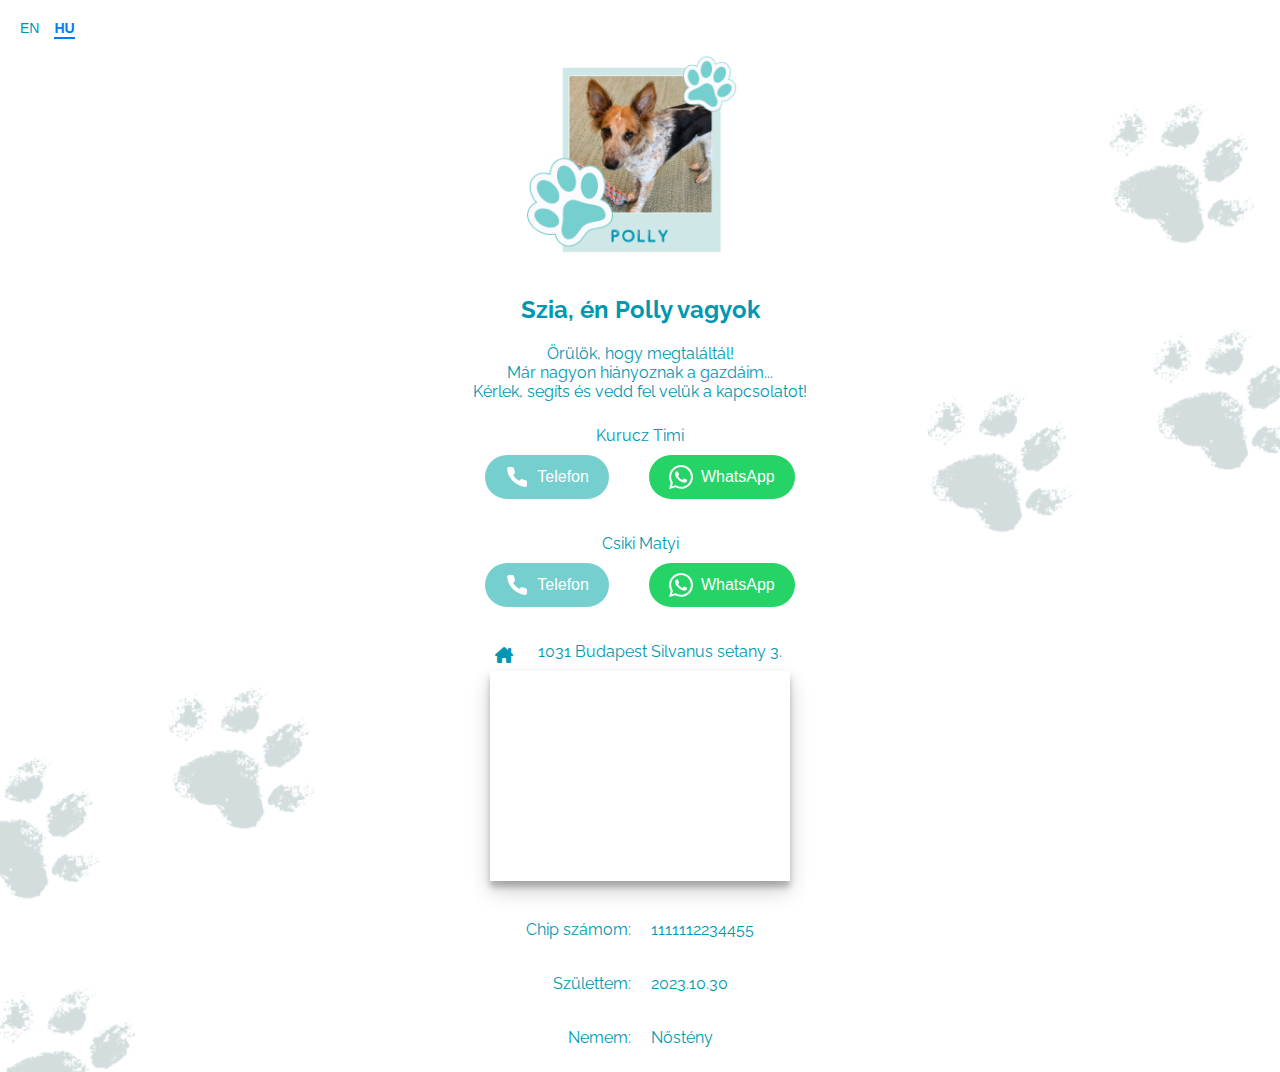
==== index.html @ 468051af "Added Polly" ====
<!DOCTYPE html>
<html lang="hu">
<head>
    <meta charset="UTF-8"/>
    <meta http-equiv="X-UA-Compatible" content="IE=edge"/>
    <link rel="stylesheet" href="https://cdnjs.cloudflare.com/ajax/libs/font-awesome/6.4.0/css/all.min.css">
    <meta name="viewport" content="width=device-width, initial-scale=1.0"/>
    <meta name="format-detection" content="telephone=no"/>
    <title>Kutymutyok</title>
    <link rel="icon" type="image/x-icon" href="images/paw.png">
    <link rel="stylesheet" href="style.css"/>
    <script src="app.js" defer></script>
</head>
<body>
    <div class="language-selector">
        <span id="enLang" class="language-option" onclick="setLanguage('en')">En</span>
        <span id="huLang" class="language-option active" onclick="setLanguage('hu')">Hu</span>
    </div>
    <div class="photo-container">
        <img class="photo" src="images/polly.png" alt="Polly">
    </div>
    <div class="text">
        <h2 data-en="Hi, it's Polly" data-hu="Szia, én Polly vagyok">Szia, én Polly vagyok</h2>
        <div data-en="I'm glad you found me" data-hu="Örülök, hogy megtaláltál!">Örülök, hogy megtaláltál!</div>
        <div data-en="I miss my owners very much..." data-hu="Már nagyon hiányoznak a gazdáim...">Már nagyon hiányoznak a gazdáim...</div>
        <div data-en="Please help me and contact them" data-hu="Kérlek, segíts és vedd fel velük a kapcsolatot!">Kérlek, segíts és vedd fel velük a kapcsolatot!</div>
    </div>
    <div class="info">
        <div class="mum">
            <div class="name" data-en="Mum (Timi Kurucz)" data-hu="Kurucz Timi">Kurucz Timi</div>
            <div class="details">
                <a aria-label="Call now" class="phone-button" href="tel:+36202132177" target="_blank"
                   rel="noopener noreferrer">
                    <svg class="whatsapp-icon" xmlns="http://www.w3.org/2000/svg" viewBox="0 0 24 24" fill="white">
                        <path d="M22 16.92v3a2 2 0 0 1-2.18 2 19.79 19.79 0 0 1-8.63-3.07 19.5 19.5 0 0 1-6-6 19.79 19.79 0 0 1-3.07-8.67A2 2 0 0 1 4.11 2h3a2 2 0 0 1 2 1.72 12.84 12.84 0 0 0 .7 2.81 2 2 0 0 1-.45 2.11L8.09 9.91a16 16 0 0 0 6 6l1.27-1.27a2 2 0 0 1 2.11-.45 12.84 12.84 0 0 0 2.81.7A2 2 0 0 1 22 16.92z"></path>
                    </svg>
                    <div data-en="Phone" data-hu="Telefon">Telefon</div>
                </a>

                <a href="https://wa.me/36202132177" class="whatsapp-button" target="_blank"
                   rel="noopener noreferrer" aria-label="Contact on WhatsApp">
                    <svg class="whatsapp-icon" xmlns="http://www.w3.org/2000/svg" viewBox="0 0 24 24" fill="white">
                        <path d="M17.472 14.382c-.297-.149-1.758-.867-2.03-.967-.273-.099-.471-.148-.67.15-.197.297-.767.966-.94 1.164-.173.199-.347.223-.644.075-.297-.15-1.255-.463-2.39-1.475-.883-.788-1.48-1.761-1.653-2.059-.173-.297-.018-.458.13-.606.134-.133.298-.347.446-.52.149-.174.198-.298.298-.497.099-.198.05-.371-.025-.52-.075-.149-.669-1.612-.916-2.207-.242-.579-.487-.5-.669-.51-.173-.008-.371-.01-.57-.01-.198 0-.52.074-.792.372-.272.297-1.04 1.016-1.04 2.479 0 1.462 1.065 2.875 1.213 3.074.149.198 2.096 3.2 5.077 4.487.709.306 1.262.489 1.694.625.712.227 1.36.195 1.871.118.571-.085 1.758-.719 2.006-1.413.248-.694.248-1.289.173-1.413-.074-.124-.272-.198-.57-.347m-5.421 7.403h-.004a9.87 9.87 0 01-5.031-1.378l-.361-.214-3.741.982.998-3.648-.235-.374a9.86 9.86 0 01-1.51-5.26c.001-5.45 4.436-9.884 9.888-9.884 2.64 0 5.122 1.03 6.988 2.898a9.825 9.825 0 012.893 6.994c-.003 5.45-4.437 9.884-9.885 9.884m8.413-18.297A11.815 11.815 0 0012.05 0C5.495 0 .16 5.335.157 11.892c0 2.096.547 4.142 1.588 5.945L.057 24l6.305-1.654a11.882 11.882 0 005.683 1.448h.005c6.554 0 11.89-5.335 11.893-11.893a11.821 11.821 0 00-3.48-8.413z"/>
                    </svg>
                    WhatsApp
                </a>
            </div>
        </div>

        <div class="dad">
            <div class="name" data-en="Dad (Matyi Csiki)" data-hu="Csiki Matyi">Csiki Matyi</div>
            <div class="details">
                <a aria-label="Call now" class="phone-button" href="tel:+36706266549" target="_blank"
                   rel="noopener noreferrer">
                    <svg class="phone-icon" xmlns="http://www.w3.org/2000/svg" viewBox="0 0 24 24" fill="white">
                        <path d="M22 16.92v3a2 2 0 0 1-2.18 2 19.79 19.79 0 0 1-8.63-3.07 19.5 19.5 0 0 1-6-6 19.79 19.79 0 0 1-3.07-8.67A2 2 0 0 1 4.11 2h3a2 2 0 0 1 2 1.72 12.84 12.84 0 0 0 .7 2.81 2 2 0 0 1-.45 2.11L8.09 9.91a16 16 0 0 0 6 6l1.27-1.27a2 2 0 0 1 2.11-.45 12.84 12.84 0 0 0 2.81.7A2 2 0 0 1 22 16.92z"></path>
                    </svg>
                    <div data-en="Phone" data-hu="Telefon">Telefon</div>
                </a>

                <a href="https://wa.me/36706266549" class="whatsapp-button" target="_blank"
                   rel="noopener noreferrer" aria-label="Contact on WhatsApp">
                    <svg class="whatsapp-icon" xmlns="http://www.w3.org/2000/svg" viewBox="0 0 24 24" fill="white">
                        <path d="M17.472 14.382c-.297-.149-1.758-.867-2.03-.967-.273-.099-.471-.148-.67.15-.197.297-.767.966-.94 1.164-.173.199-.347.223-.644.075-.297-.15-1.255-.463-2.39-1.475-.883-.788-1.48-1.761-1.653-2.059-.173-.297-.018-.458.13-.606.134-.133.298-.347.446-.52.149-.174.198-.298.298-.497.099-.198.05-.371-.025-.52-.075-.149-.669-1.612-.916-2.207-.242-.579-.487-.5-.669-.51-.173-.008-.371-.01-.57-.01-.198 0-.52.074-.792.372-.272.297-1.04 1.016-1.04 2.479 0 1.462 1.065 2.875 1.213 3.074.149.198 2.096 3.2 5.077 4.487.709.306 1.262.489 1.694.625.712.227 1.36.195 1.871.118.571-.085 1.758-.719 2.006-1.413.248-.694.248-1.289.173-1.413-.074-.124-.272-.198-.57-.347m-5.421 7.403h-.004a9.87 9.87 0 01-5.031-1.378l-.361-.214-3.741.982.998-3.648-.235-.374a9.86 9.86 0 01-1.51-5.26c.001-5.45 4.436-9.884 9.888-9.884 2.64 0 5.122 1.03 6.988 2.898a9.825 9.825 0 012.893 6.994c-.003 5.45-4.437 9.884-9.885 9.884m8.413-18.297A11.815 11.815 0 0012.05 0C5.495 0 .16 5.335.157 11.892c0 2.096.547 4.142 1.588 5.945L.057 24l6.305-1.654a11.882 11.882 0 005.683 1.448h.005c6.554 0 11.89-5.335 11.893-11.893a11.821 11.821 0 00-3.48-8.413z"/>
                    </svg>
                    WhatsApp
                </a>
            </div>
        </div>

        <div>
            <div class="home">
                <div class="icon"><i class="fa-solid fa-house-chimney"></i></div>
                <div class="data">
                    <div class="address">1031 Budapest Silvanus setany 3.</div>
                </div>
            </div>
            <div class="map">
                <iframe src="https://www.google.com/maps/embed?pb=!1m18!1m12!1m3!1d2691.945833214563!2d19.05136589077845!3d47.568842316299545!2m3!1f0!2f0!3f0!3m2!1i1024!2i768!4f13.1!3m3!1m2!1s0x4741d9854548e9d3%3A0xff90c0992d99b888!2sBudapest%2C%20Silvanus%20stny.%203%2C%201031!5e0!3m2!1sen!2shu!4v1724796845350!5m2!1sen!2shu"
                        width="400" height="300" style="border:0;" allowfullscreen="" loading="lazy"
                        referrerpolicy="no-referrer-when-downgrade"></iframe>
            </div>
        </div>

        <div class="detail">
            <div data-en="My chip number:" data-hu="Chip számom:">Chip számom:</div>
            <div>1111112234455</div>
        </div>
        <div class="detail">
            <div data-en="Born on:" data-hu="Születtem:">Születtem:</div>
            <div>2023.10.30</div>
        </div>
        <div class="detail">
            <div data-en="My sex:" data-hu="Nemem:">Nemem:</div>
            <div data-en="Female" data-hu="Nőstény">Nőstény</div>
        </div>

    </div>
</body>
</html>
---- style.css ----
@import url('https://fonts.googleapis.com/css2?family=Raleway&display=swap');

html,
body {
    height: 100%;
    margin: 0;
    font-size: 16px;
    font-family: 'Raleway', sans-serif;
    font-weight: 400;
    color: #0097b2;
    scroll-behavior: smooth;
}

body {
    background-image: url("images/background.png");
    background-repeat: no-repeat;
    background-size: 100%;
}

.language-selector {
    display: flex;
    gap: 15px;
    font-family: Arial, sans-serif;
    margin: 20px 0 0 20px;

    .language-option {
        cursor: pointer;
        font-size: 14px;
        text-transform: uppercase;
        transition: all 0.3s ease;
        position: relative;
    }

    .language-option:hover {
        color: #007bff;
    }

    .language-option.active {
        color: #007bff;
        font-weight: bold;
    }

    .language-option.active::after {
        content: '';
        position: absolute;
        bottom: -3px;
        left: 0;
        width: 100%;
        height: 2px;
        background-color: #007bff;
    }
}

.photo-container {
    display: flex;
    justify-content: center;
    margin-top: -13px;

    .photo {
        height: 28vh;
    }
}

.text {
    display: flex;
    flex-direction: column;
    align-items: center;
    text-align: center;
}

.info {
    padding: 25px;
    display: flex;
    flex-direction: column;
    gap: 35px;
    align-items: center;

    .details {
        display: flex;
        flex-wrap: wrap;
        justify-content: center;
        align-items: center;
        gap: 40px;
        margin-top: 10px;
    }

    .name {
        text-align: center;
    }

    .home {
        display: flex;
        gap: 20px;

        .address {
            margin-bottom: 10px;
        }
    }

    iframe {
        box-shadow: rgba(0, 0, 0, 0.19) 0 10px 20px, rgba(0, 0, 0, 0.23) 0 6px 6px;
        height: 210px;
        width: 300px;
        border: 0;
    }

    i {
        padding: 5px;
    }
}

.phone-button {
    display: inline-flex;
    align-items: center;
    padding: 10px 20px;
    color: #fff;
    background-color: #75cfcf;
    text-decoration: none;
    font-family: Arial, sans-serif;
    font-size: 16px;
    border-radius: 24px;
    transition: background-color 0.3s ease;

}

.phone-button:hover,
.phone-button:focus {
    background-color: #05d0d0;
    transform: translateY(-2px);
    box-shadow: 0 6px 8px rgba(0, 0, 0, 0.15);
    outline: none;
}

.phone-button:active {
    transform: translateY(0);
    box-shadow: 0 2px 4px rgba(0, 0, 0, 0.1);
}

.phone-button:focus-visible {
    outline: 3px solid #003366;
    outline-offset: 2px;
}

.whatsapp-button {
    display: inline-flex;
    align-items: center;
    padding: 10px 20px;
    background-color: #25D366;
    color: white;
    text-decoration: none;
    font-family: Arial, sans-serif;
    font-size: 16px;
    border-radius: 24px;
    transition: background-color 0.3s ease;
}

.whatsapp-button:hover,
.whatsapp-button:focus {
    background-color: #128C7E;
    transform: translateY(-2px);
    box-shadow: 0 6px 8px rgba(0, 0, 0, 0.15);
    outline: none;
}

.whatsapp-button:focus-visible  {
    outline: 3px solid #075E54;
    outline-offset: 2px;
}

.whatsapp-icon,
.phone-icon {
    width: 24px;
    height: 24px;
    margin-right: 8px;
}


.detail {
    display: flex;
    gap: 20px;
}
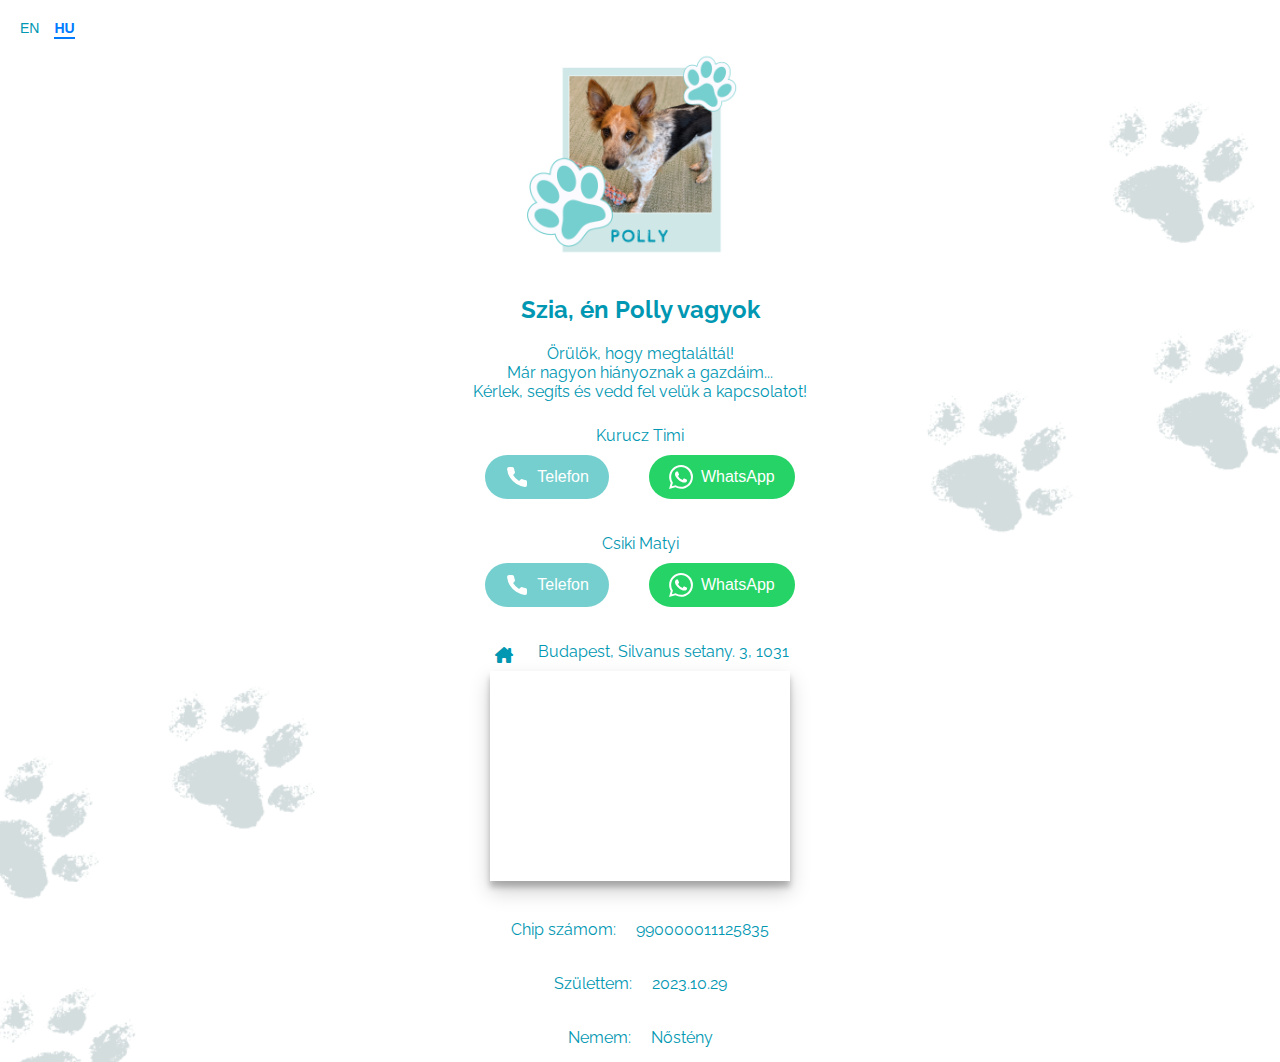
==== commit 6eab785d: "Added Luna" ====
--- a/index.html
+++ b/index.html
@@ -3,98 +3,11 @@
 <head>
     <meta charset="UTF-8"/>
     <meta http-equiv="X-UA-Compatible" content="IE=edge"/>
-    <link rel="stylesheet" href="https://cdnjs.cloudflare.com/ajax/libs/font-awesome/6.4.0/css/all.min.css">
-    <meta name="viewport" content="width=device-width, initial-scale=1.0"/>
-    <meta name="format-detection" content="telephone=no"/>
-    <title>Kutymutyok</title>
-    <link rel="icon" type="image/x-icon" href="images/paw.png">
-    <link rel="stylesheet" href="style.css"/>
-    <script src="app.js" defer></script>
+    <meta charset="UTF-8">
+    <meta http-equiv="refresh" content="0;url=../polly/index.html">
+    <title>Redirecting...</title>
 </head>
 <body>
-    <div class="language-selector">
-        <span id="enLang" class="language-option" onclick="setLanguage('en')">En</span>
-        <span id="huLang" class="language-option active" onclick="setLanguage('hu')">Hu</span>
-    </div>
-    <div class="photo-container">
-        <img class="photo" src="images/polly.png" alt="Polly">
-    </div>
-    <div class="text">
-        <h2 data-en="Hi, it's Polly" data-hu="Szia, én Polly vagyok">Szia, én Polly vagyok</h2>
-        <div data-en="I'm glad you found me" data-hu="Örülök, hogy megtaláltál!">Örülök, hogy megtaláltál!</div>
-        <div data-en="I miss my owners very much..." data-hu="Már nagyon hiányoznak a gazdáim...">Már nagyon hiányoznak a gazdáim...</div>
-        <div data-en="Please help me and contact them" data-hu="Kérlek, segíts és vedd fel velük a kapcsolatot!">Kérlek, segíts és vedd fel velük a kapcsolatot!</div>
-    </div>
-    <div class="info">
-        <div class="mum">
-            <div class="name" data-en="Mum (Timi Kurucz)" data-hu="Kurucz Timi">Kurucz Timi</div>
-            <div class="details">
-                <a aria-label="Call now" class="phone-button" href="tel:+36202132177" target="_blank"
-                   rel="noopener noreferrer">
-                    <svg class="whatsapp-icon" xmlns="http://www.w3.org/2000/svg" viewBox="0 0 24 24" fill="white">
-                        <path d="M22 16.92v3a2 2 0 0 1-2.18 2 19.79 19.79 0 0 1-8.63-3.07 19.5 19.5 0 0 1-6-6 19.79 19.79 0 0 1-3.07-8.67A2 2 0 0 1 4.11 2h3a2 2 0 0 1 2 1.72 12.84 12.84 0 0 0 .7 2.81 2 2 0 0 1-.45 2.11L8.09 9.91a16 16 0 0 0 6 6l1.27-1.27a2 2 0 0 1 2.11-.45 12.84 12.84 0 0 0 2.81.7A2 2 0 0 1 22 16.92z"></path>
-                    </svg>
-                    <div data-en="Phone" data-hu="Telefon">Telefon</div>
-                </a>
-
-                <a href="https://wa.me/36202132177" class="whatsapp-button" target="_blank"
-                   rel="noopener noreferrer" aria-label="Contact on WhatsApp">
-                    <svg class="whatsapp-icon" xmlns="http://www.w3.org/2000/svg" viewBox="0 0 24 24" fill="white">
-                        <path d="M17.472 14.382c-.297-.149-1.758-.867-2.03-.967-.273-.099-.471-.148-.67.15-.197.297-.767.966-.94 1.164-.173.199-.347.223-.644.075-.297-.15-1.255-.463-2.39-1.475-.883-.788-1.48-1.761-1.653-2.059-.173-.297-.018-.458.13-.606.134-.133.298-.347.446-.52.149-.174.198-.298.298-.497.099-.198.05-.371-.025-.52-.075-.149-.669-1.612-.916-2.207-.242-.579-.487-.5-.669-.51-.173-.008-.371-.01-.57-.01-.198 0-.52.074-.792.372-.272.297-1.04 1.016-1.04 2.479 0 1.462 1.065 2.875 1.213 3.074.149.198 2.096 3.2 5.077 4.487.709.306 1.262.489 1.694.625.712.227 1.36.195 1.871.118.571-.085 1.758-.719 2.006-1.413.248-.694.248-1.289.173-1.413-.074-.124-.272-.198-.57-.347m-5.421 7.403h-.004a9.87 9.87 0 01-5.031-1.378l-.361-.214-3.741.982.998-3.648-.235-.374a9.86 9.86 0 01-1.51-5.26c.001-5.45 4.436-9.884 9.888-9.884 2.64 0 5.122 1.03 6.988 2.898a9.825 9.825 0 012.893 6.994c-.003 5.45-4.437 9.884-9.885 9.884m8.413-18.297A11.815 11.815 0 0012.05 0C5.495 0 .16 5.335.157 11.892c0 2.096.547 4.142 1.588 5.945L.057 24l6.305-1.654a11.882 11.882 0 005.683 1.448h.005c6.554 0 11.89-5.335 11.893-11.893a11.821 11.821 0 00-3.48-8.413z"/>
-                    </svg>
-                    WhatsApp
-                </a>
-            </div>
-        </div>
-
-        <div class="dad">
-            <div class="name" data-en="Dad (Matyi Csiki)" data-hu="Csiki Matyi">Csiki Matyi</div>
-            <div class="details">
-                <a aria-label="Call now" class="phone-button" href="tel:+36706266549" target="_blank"
-                   rel="noopener noreferrer">
-                    <svg class="phone-icon" xmlns="http://www.w3.org/2000/svg" viewBox="0 0 24 24" fill="white">
-                        <path d="M22 16.92v3a2 2 0 0 1-2.18 2 19.79 19.79 0 0 1-8.63-3.07 19.5 19.5 0 0 1-6-6 19.79 19.79 0 0 1-3.07-8.67A2 2 0 0 1 4.11 2h3a2 2 0 0 1 2 1.72 12.84 12.84 0 0 0 .7 2.81 2 2 0 0 1-.45 2.11L8.09 9.91a16 16 0 0 0 6 6l1.27-1.27a2 2 0 0 1 2.11-.45 12.84 12.84 0 0 0 2.81.7A2 2 0 0 1 22 16.92z"></path>
-                    </svg>
-                    <div data-en="Phone" data-hu="Telefon">Telefon</div>
-                </a>
-
-                <a href="https://wa.me/36706266549" class="whatsapp-button" target="_blank"
-                   rel="noopener noreferrer" aria-label="Contact on WhatsApp">
-                    <svg class="whatsapp-icon" xmlns="http://www.w3.org/2000/svg" viewBox="0 0 24 24" fill="white">
-                        <path d="M17.472 14.382c-.297-.149-1.758-.867-2.03-.967-.273-.099-.471-.148-.67.15-.197.297-.767.966-.94 1.164-.173.199-.347.223-.644.075-.297-.15-1.255-.463-2.39-1.475-.883-.788-1.48-1.761-1.653-2.059-.173-.297-.018-.458.13-.606.134-.133.298-.347.446-.52.149-.174.198-.298.298-.497.099-.198.05-.371-.025-.52-.075-.149-.669-1.612-.916-2.207-.242-.579-.487-.5-.669-.51-.173-.008-.371-.01-.57-.01-.198 0-.52.074-.792.372-.272.297-1.04 1.016-1.04 2.479 0 1.462 1.065 2.875 1.213 3.074.149.198 2.096 3.2 5.077 4.487.709.306 1.262.489 1.694.625.712.227 1.36.195 1.871.118.571-.085 1.758-.719 2.006-1.413.248-.694.248-1.289.173-1.413-.074-.124-.272-.198-.57-.347m-5.421 7.403h-.004a9.87 9.87 0 01-5.031-1.378l-.361-.214-3.741.982.998-3.648-.235-.374a9.86 9.86 0 01-1.51-5.26c.001-5.45 4.436-9.884 9.888-9.884 2.64 0 5.122 1.03 6.988 2.898a9.825 9.825 0 012.893 6.994c-.003 5.45-4.437 9.884-9.885 9.884m8.413-18.297A11.815 11.815 0 0012.05 0C5.495 0 .16 5.335.157 11.892c0 2.096.547 4.142 1.588 5.945L.057 24l6.305-1.654a11.882 11.882 0 005.683 1.448h.005c6.554 0 11.89-5.335 11.893-11.893a11.821 11.821 0 00-3.48-8.413z"/>
-                    </svg>
-                    WhatsApp
-                </a>
-            </div>
-        </div>
-
-        <div>
-            <div class="home">
-                <div class="icon"><i class="fa-solid fa-house-chimney"></i></div>
-                <div class="data">
-                    <div class="address">1031 Budapest Silvanus setany 3.</div>
-                </div>
-            </div>
-            <div class="map">
-                <iframe src="https://www.google.com/maps/embed?pb=!1m18!1m12!1m3!1d2691.945833214563!2d19.05136589077845!3d47.568842316299545!2m3!1f0!2f0!3f0!3m2!1i1024!2i768!4f13.1!3m3!1m2!1s0x4741d9854548e9d3%3A0xff90c0992d99b888!2sBudapest%2C%20Silvanus%20stny.%203%2C%201031!5e0!3m2!1sen!2shu!4v1724796845350!5m2!1sen!2shu"
-                        width="400" height="300" style="border:0;" allowfullscreen="" loading="lazy"
-                        referrerpolicy="no-referrer-when-downgrade"></iframe>
-            </div>
-        </div>
-
-        <div class="detail">
-            <div data-en="My chip number:" data-hu="Chip számom:">Chip számom:</div>
-            <div>1111112234455</div>
-        </div>
-        <div class="detail">
-            <div data-en="Born on:" data-hu="Születtem:">Születtem:</div>
-            <div>2023.10.30</div>
-        </div>
-        <div class="detail">
-            <div data-en="My sex:" data-hu="Nemem:">Nemem:</div>
-            <div data-en="Female" data-hu="Nőstény">Nőstény</div>
-        </div>
-
-    </div>
+    <p>If you are not redirected, <a href="../polly/index.html">click here</a>.</p>
 </body>
 </html>
